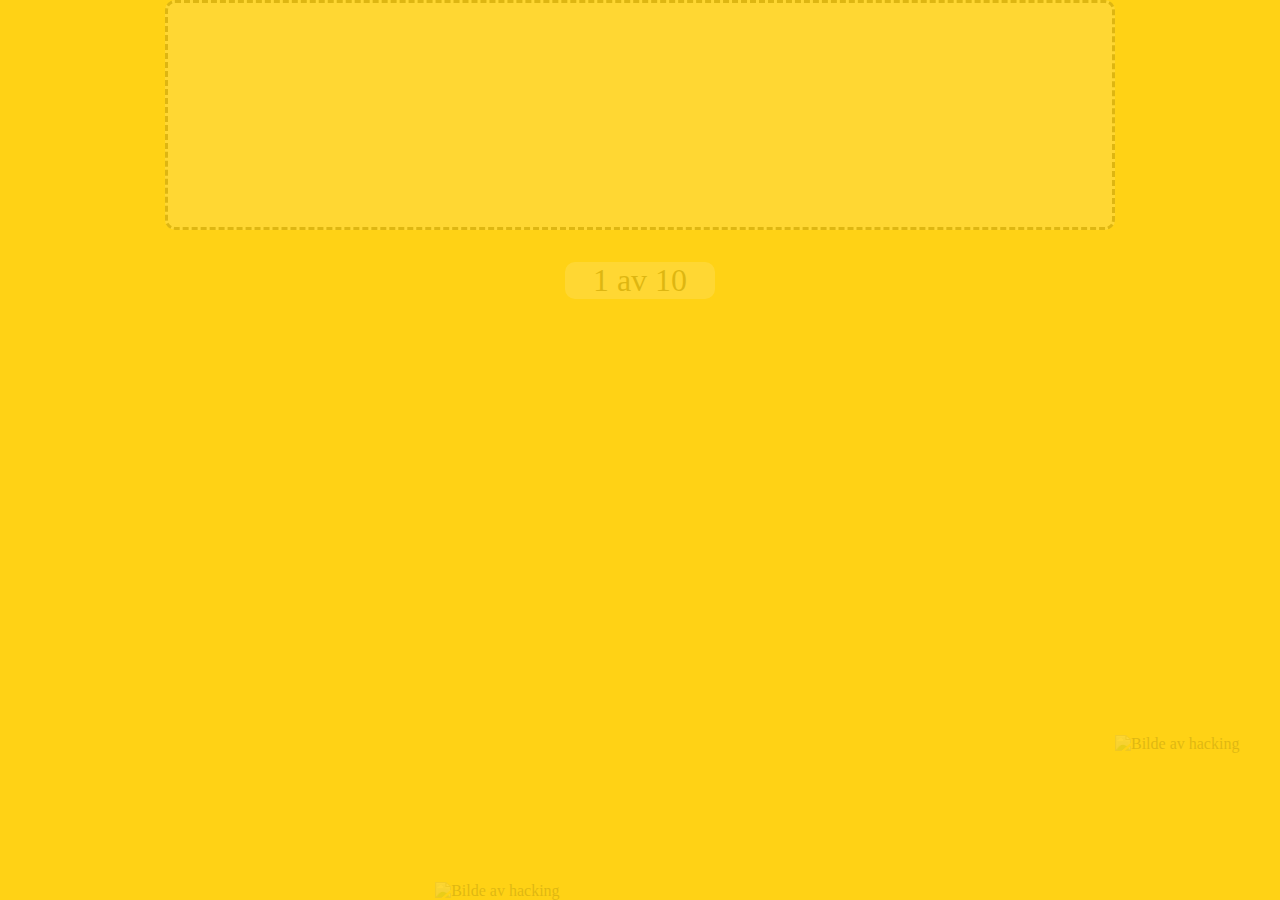
==== quiz.html @ 91c8fa7a "Add files via upload" ====
<!--
Made by Henning Corneliussen in cooperation with
HiOA for Forskningsdagene 2016

**********
TODO/problemer:
**********

- Spørsmål kommer ikke to ganger
- Link for keypress: http://keycode.info/
- Link for buttons: http://usbbuttons.com/
- Hva skal komme opp hvis man ender opp på nøyral??
- Fikse bilde animation

**********
**********

-->
<!DOCTYPE html>
<html>
    <head>
        <title>Forskningsdagene 2016</title>
        <meta charset="UTF-8">
        <meta name="viewport" content="width=device-width, initial-scale=1.0">
        <link rel="stylesheet" href="forskningstyle.css">
        <script src="http://ajax.googleapis.com/ajax/libs/jquery/1.7.1/jquery.min.js"></script>
    </head>
    <body id="body">
        <div id="nyttSpill">
            <div id="nyttSpillText">Trykk på en av knappene for å starte quizen</div>
            <div id="circle1"></div>
            <div id="circle2"></div>
        </div>
        <div id="ferdig">
                <div id="ferdigText"></div>
            </div>
        <div id="ramme">
            <div id="spmRamme">
                <div id="sporsmal"></div>
            </div>
            <div id="antallRamme">
                <p id="antallSpm"></p>
            </div>
        </div>
        <div id="divbilde">
            <img src="bilder/neutral.png" alt="Bilde av hacking" id="bilde">
        </div>
        <div>
            <img src="bilder/hioa_logo_250px_original_no.png" alt="Bilde av hacking" id="hioa" height="150" width="150">
        </div>

        <script type="text/javascript">
            ethics = 0;
            $("#ferdig").hide();
            $("body").hide();
            $("#nyttSpill").hide();
            randomSpm(3);
            
            $(document).ready(function() {
                var tall = 0;
                
                $("body").fadeIn(3000);
                $("body").fadeIn(3000, function(){
                    //Code for keypress. This is the X key.
                    $(document).bind('keydown',function(e){
                       if(e.keyCode === 88) {
                           tall++;
                           //Prevents buttons doing anything after quiz has ended
                           if(tall <= 10){
                               randomSpm(1);
                               console.log(tall);
                           } else {
                               //Do nothing
                           }
                       }
                    });

                    //Code for keypress. This is the C key.
                    $(document).bind('keydown',function(e){
                       if(e.keyCode === 67) {
                           tall++;
                           //Prevents buttons doing anything after quiz has ended
                           if(tall <= 10){
                               randomSpm(2);
                               console.log(tall);
                           } else {
                               //Do nothing
                           }
                       }
                    });
                });
                document.body.style.background=getBackg("neutral");
                $("#bilde").attr("src","bilder/neutral.png");
            });
            
            /*
             * Backgrounds gradients
             */
            function getBackg(bakText){
                var bakHappy2 = "-moz-radial-gradient(center, ellipse cover, rgba(255,210,21,1) 0%, rgba(255,255,255,1) 100%)";
                var bakHappy = "-moz-radial-gradient(center, ellipse cover, rgba(255,210,21,1) 63%, rgba(255,255,255,1) 100%)";
                var bakNeutral = "rgb(255,210,21)";
                var bakSad = "-moz-radial-gradient(center, ellipse cover, rgba(255,210,21,1) 63%, rgba(0,0,0,1) 100%)";
                var bakSad2 = "-moz-radial-gradient(center, ellipse cover, rgba(255,210,21,1) 0%, rgba(0,0,0,1) 100%)";

                if(bakText === "happy2"){
                    return bakHappy2;
                }

                if(bakText === "happy"){
                    return bakHappy;
                }
                
                if(bakText === "neutral"){
                    return bakNeutral;
                }

                if(bakText === "sad"){
                    return bakSad;
                }

                if(bakText === "sad2"){
                    return bakSad2;
                }

            }
            
            /*Changes the background gradient*/
            function fargeEndre(value){
                /*The positive case*/
                if(value === 1){
                    switch(ethics){
                        case -2:
                            $(body).css("background", getBackg("sad"));
                            $("#bilde").attr("src","bilder/sad.png");
                            ethics ++;
                            //console.log(ethics);
                            break;
                        case -1:
                            $(body).css("background", getBackg("neutral"));
                            $("#bilde").attr("src","bilder/neutral.png");
                            ethics ++;
                            //console.log(ethics);
                            break;
                        case 0:
                            $(body).css("background", getBackg("happy"));
                            $("#bilde").attr("src","bilder/happy.png");
                            ethics ++;
                            //console.log(ethics);
                            break;
                        case 1:
                            $(body).css("background", getBackg("happy2"));
                            $("#bilde").attr("src","bilder/happy2.png");
                            ethics ++;
                            //console.log(ethics);
                            break;
                        case 2:
                            break;
                    }
                }
                /*The negative case*/
                if(value === 2){
                    switch(ethics){
                        case -2:
                            console.log(ethics);
                            break;
                        case -1:
                            $(body).css("background", getBackg("sad2"));
                            $("#bilde").attr("src","bilder/sad2.png");
                            ethics --;
                            //console.log(ethics);
                            break;
                        case 0:
                            $(body).css("background", getBackg("sad"));
                            $("#bilde").attr("src","bilder/sad.png");
                            ethics --;
                            //console.log(ethics);
                            break;
                        case 1:
                            $(body).css("background", getBackg("neutral"));
                            $("#bilde").attr("src","bilder/neutral.png");
                            ethics --;
                            //console.log(ethics);
                            break;
                        case 2:
                            $(body).css("background", getBackg("happy")); 
                            $("#bilde").attr("src","bilder/happy.png");
                            ethics --;
                            //console.log(ethics);
                            break;
                    }
                }
            }
            
            var res;
            var antall;
            
            /*
             * Lazy fix to global scope problem.
             */
            function getAntall(){
                antall=0;
                return antall;
            }
            
            /*
             * Random function to get a question.
             * Tall represents the button that has a negative effect on 
             * on the 'ethic'. 
             * */
            function spm(){
                var spmnr0 = {spm: "Kan hacking være positivt?", tall: "Nei"};
                var spmnr1 = {spm: "Burde myndighetene få lov til å hacke kriminelle?", tall: "Ja"};
                var spmnr2 = {spm: "Burde hacking være ulovlig?", tall: "Ja"};
                var spmnr3 = {spm: "Er hacking av myndighetene kult?", tall: "Ja"};
                
                var nr = "spmnr" + (Math.floor(Math.random() * 4) + 0);
                res = eval(nr); //Evaluates the string as if it was a variable, making it usable later.
            }
            
            function randomSpm(val){
                //console.log(antall + " Antall");
                if(antall < 10 || antall === 0){
                    sjekkSvar(val);
                    spm();
                    //console.log(res.tall);
                    //console.log(antall + "Antall");
                    $("#sporsmal").fadeOut(1500);
                    $("#sporsmal").fadeOut(1500, function(){
                        //Loads after fadeOut animation is complete
                        $("#sporsmal").html(res.spm);
                        $("#sporsmal").fadeIn(1500);
                    });
                    antall++;
                    $("#antallSpm").html(antall + " av 10");
                } else if(antall >= 10) { //User has finished the quiz
                    sjekkSvar(val);
                    $("#ramme").hide();
                    switch(ethics){
                        case -2:
                            $("#ferdigText").html("Du ble Black Hat");
                            $.get('file_to_read.txt', function(data) {
                                do_something_with(data);
                             }, 'text');
                            break;
                        case -1:
                            $("#ferdigText").html("Du ble Black Hat");
                            break;
                        case 0:
                            $("#ferdigText").html("Du ble Nøytral");//Fix this?
                            break;
                        case 1:
                            $("#ferdigText").html("Du ble White Hat");
                            break;
                        case 2:
                            $("#ferdigText").html("Du ble White Hat");
                            break;
                    }
                    $("#ferdig").show();
                    $("#ferdig").fadeIn(1500, function(){
                        $("#ferdig").animate({
                            top: '30%',
                            width: '25%',
                            height: '5em',
                            left: '36%'
                        });
                    });
                    $("#nyttSpill").delay(1000).fadeIn(1500);
                    $("#nyttSpill").delay(1000).fadeIn(1500, function(){
                        $(document).bind('keydown',function(e){
                            if(e.keyCode === 67) {
                               location.reload();
                            }
                        });
                         
                        $(document).bind('keydown',function(e){
                            if(e.keyCode === 88) {
                               location.reload();
                            }
                        });
                        $(body).delay(3000).css("background", getBackg("neutral"));
                        $("#divbilde").delay(12000).fadeOut(2000);
                        $("#ferdig").delay(10500).fadeOut(2000);
                        $("#nyttSpill").delay(10000).animate({
                            top: '30%'
                        }, 3500);
                    });
                } else if (!antall){
                    getAntall();
                    randomSpm();
                    //alert("boop");
                }
            }
            
            /*
             * Check to se if a variable is set to res.
             * First time a user runs the quiz, res should be empty.
             */
            function sjekkSvar(alt) {
                if(res){
                    if(res.tall === "Ja"){
                        if(alt === 1){
                            fargeEndre(2);
                        } else if(alt === 2) {
                            fargeEndre(1);
                        } else {
                            //Do nothing
                        }
                    } else if(res.tall === "Nei") {
                        if(alt === 1){
                            fargeEndre(1);
                        } else if(alt === 2) {
                            fargeEndre(2);
                        } else {
                            //Do nothing
                        }
                    } else {
                        //Do nothing
                    }
                } else {
                    //Do nothing
                }
            }
        </script>
    </body>
</html>
---- forskningstyle.css ----
/*
Made by Henning Corneliussen in cooperation with
HiOA for Forskningsdagene 2016
*/

html {
    height: 100%;
    font-family: Verdana;
    
}

body {
    padding: 0;
    margin: 0;
    display: flex;
    height: 100%;
    background-size:1px 200px;  
    
    -webkit-transition: background 1s ease-out;  
    -moz-transition: background 1s ease-out;  
    -o-transition: background 1s ease-out;  
    transition: background 1s ease-out; 
  }

#ramme{
    height: 100%;
    margin: 0 auto;
    align-items: stretch;
    width: 75%;
}

#spmRamme {
    border: 3px dashed #000000;
    border-radius: 10px;
    padding: 1em;
    text-align: center;
    width: 95%;
    margin: 0 auto;
    height: 12em;
    overflow: hidden;
    background-color: #fff;
}

#sporsmal {
    font-size: 5em;
    
    transition: background 0.3s linear; /* vendorless fallback */
    -o-transition: background 0.3s linear; /* opera */
    -ms-transition: background 0.3s linear; /* IE 10 */
    -moz-transition: background 0.3s linear; /* Firefox */
    -webkit-transition: background 0.3s linear; /*safari and chrome */
}

.altRamme {
    border: 3px solid black;
    border-radius: 100000px;
    padding: 1em;
    width: 10%;
    height: 4em;
    text-align: center;
    margin-top: 2em;
    font-size: 2em;
}

#alt2Ramme {
    float: right;
    background-color: #FA7D7F; /*Endre fargen slik at den passer med knappene*/
    margin-right: 5em;
}

#alt1Ramme {
    float: left;
    background-color: #7DDFFA; /*Endre fargen slik at den passer med knappene*/
    margin-left: 5em;
}

#alt1 {
    padding-top: 26%;
}

#alt2 {
    padding-top: 26%;
}

#ferdig {
    border: 3px dashed #000000;
    border-radius: 10px;
    padding: 1em;
    text-align: center;
    width: 75%;
    margin: 0 auto;
    height: 12em;
    overflow: hidden;
    background-color: #fff;
    position: absolute;
    left: 10%;
}

#antallRamme {
    font-size: 2em;
    margin: 0 auto;
    text-align: center;
    background-color: #fff;
    padding: 0;
    width: 150px;
    border-radius: 10px;
}

#nyttSpill {
    padding: 1em;
    text-align: center;
    width: 75%;
    margin: 0 auto;
    height: 12em;
    position: absolute;
    left: 10%;
}

#circle1 {
    width: 250px;
    height: 250px;
    border-radius: 250px;
    font-size: 50px;
    color: #7DDFFA;
    line-height: 500px;
    text-align: center;
    background: #7DDFFA;
    z-index: -1;
    position: absolute;
    left: 305px;
    top: 6px;
    
}

#circle2 {
    width: 250px;
    height: 250px;
    border-radius: 250px;
    font-size: 50px;
    color: #FA7D7F;
    line-height: 500px;
    text-align: center;
    background: #FA7D7F;
    z-index: -1;
    position: absolute;
    left: 922px;
    top: 6px;
    
}

#nyttSpillText {
    padding-top: 2.5em;
    font-size: 2em;
    z-index: 1;
}

#bilde {
    position: absolute;
    bottom: 0;
    left: 34%; 
}

#ferdigText {
    font-size: 2em;
}

#hioa {
    position: absolute;
    bottom: 15px;
    right: 15px;
    
}
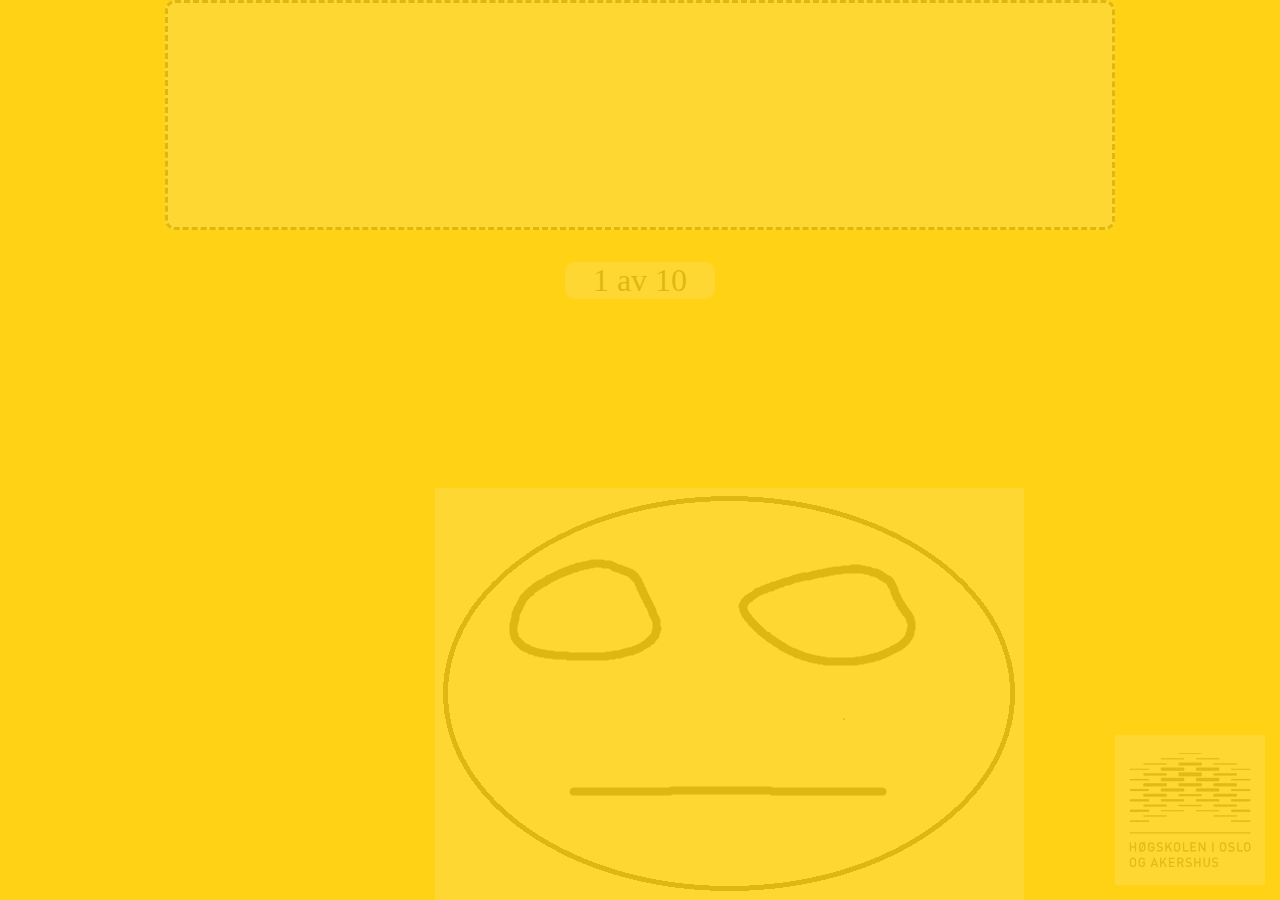
==== commit 2b9c7f0f: "Cleaned up some code" ====
--- a/quiz.html
+++ b/quiz.html
@@ -50,7 +50,7 @@
         </div>
 
         <script type="text/javascript">
-            ethics = 0;
+            var ethics = 0;
             $("#ferdig").hide();
             $("body").hide();
             $("#nyttSpill").hide();
@@ -67,10 +67,9 @@
                            tall++;
                            //Prevents buttons doing anything after quiz has ended
                            if(tall <= 10){
+                               //Answer "Yes"
                                randomSpm(1);
                                console.log(tall);
-                           } else {
-                               //Do nothing
                            }
                        }
                     });
@@ -81,10 +80,9 @@
                            tall++;
                            //Prevents buttons doing anything after quiz has ended
                            if(tall <= 10){
+                               //Answer "No"
                                randomSpm(2);
                                console.log(tall);
-                           } else {
-                               //Do nothing
                            }
                        }
                     });
@@ -127,74 +125,40 @@
             
             /*Changes the background gradient*/
             function fargeEndre(value){
-                /*The positive case*/
+                //Value === 1 is positive case.
+                //Value === 2 is negative case.
                 if(value === 1){
-                    switch(ethics){
-                        case -2:
-                            $(body).css("background", getBackg("sad"));
-                            $("#bilde").attr("src","bilder/sad.png");
-                            ethics ++;
-                            //console.log(ethics);
-                            break;
-                        case -1:
-                            $(body).css("background", getBackg("neutral"));
-                            $("#bilde").attr("src","bilder/neutral.png");
-                            ethics ++;
-                            //console.log(ethics);
-                            break;
-                        case 0:
-                            $(body).css("background", getBackg("happy"));
-                            $("#bilde").attr("src","bilder/happy.png");
-                            ethics ++;
-                            //console.log(ethics);
-                            break;
-                        case 1:
-                            $(body).css("background", getBackg("happy2"));
-                            $("#bilde").attr("src","bilder/happy2.png");
-                            ethics ++;
-                            //console.log(ethics);
-                            break;
-                        case 2:
-                            break;
-                    }
-                }
-                /*The negative case*/
-                if(value === 2){
-                    switch(ethics){
-                        case -2:
-                            console.log(ethics);
-                            break;
-                        case -1:
-                            $(body).css("background", getBackg("sad2"));
-                            $("#bilde").attr("src","bilder/sad2.png");
-                            ethics --;
-                            //console.log(ethics);
-                            break;
-                        case 0:
-                            $(body).css("background", getBackg("sad"));
-                            $("#bilde").attr("src","bilder/sad.png");
-                            ethics --;
-                            //console.log(ethics);
-                            break;
-                        case 1:
-                            $(body).css("background", getBackg("neutral"));
-                            $("#bilde").attr("src","bilder/neutral.png");
-                            ethics --;
-                            //console.log(ethics);
-                            break;
-                        case 2:
-                            $(body).css("background", getBackg("happy")); 
-                            $("#bilde").attr("src","bilder/happy.png");
-                            ethics --;
-                            //console.log(ethics);
-                            break;
-                    }
-                }
+                    if(ethics < 3) ethics ++;
+                }else if(value === 2){
+                    if(ethics > -3) ethics --;
+                }
+                switch(ethics){
+                    case -2:
+                        $(body).css("background", getBackg("sad"));
+                        $("#bilde").attr("src","bilder/sad2.png");
+                        break;
+                    case -1:
+                        $(body).css("background", getBackg("sad"));
+                        $("#bilde").attr("src","bilder/sad.png");
+                        break;
+                    case 0:
+                        $(body).css("background", getBackg("neutral"));
+                        $("#bilde").attr("src","bilder/neutral.png");
+                        break;
+                    case 1:
+                        $(body).css("background", getBackg("happy"));
+                        $("#bilde").attr("src","bilder/happy.png");
+                        break;
+                    case 2:
+                        $(body).css("background", getBackg("happy2"));
+                        $("#bilde").attr("src","bilder/happy2.png");
+                        break;
+                }
+                //console.log(ethics);
             }
             
             var res;
             var antall;
-            
             /*
              * Lazy fix to global scope problem.
              */
@@ -209,13 +173,14 @@
              * on the 'ethic'. 
              * */
             function spm(){
-                var spmnr0 = {spm: "Kan hacking være positivt?", tall: "Nei"};
-                var spmnr1 = {spm: "Burde myndighetene få lov til å hacke kriminelle?", tall: "Ja"};
-                var spmnr2 = {spm: "Burde hacking være ulovlig?", tall: "Ja"};
-                var spmnr3 = {spm: "Er hacking av myndighetene kult?", tall: "Ja"};
-                
-                var nr = "spmnr" + (Math.floor(Math.random() * 4) + 0);
-                res = eval(nr); //Evaluates the string as if it was a variable, making it usable later.
+                var questions =[
+                    {spm: "Kan hacking være positivt?", tall: "Nei"},
+                    {spm: "Burde myndighetene få lov til å hacke kriminelle?", tall: "Ja"},
+                    {spm: "Burde hacking være ulovlig?", tall: "Ja"},
+                    {spm: "Er hacking av myndighetene kult?", tall: "Ja"}
+                ];
+                var nr = (Math.floor(Math.random() * 4) + 0);
+                res = questions[nr];
             }
             
             function randomSpm(val){
@@ -238,11 +203,6 @@
                     $("#ramme").hide();
                     switch(ethics){
                         case -2:
-                            $("#ferdigText").html("Du ble Black Hat");
-                            $.get('file_to_read.txt', function(data) {
-                                do_something_with(data);
-                             }, 'text');
-                            break;
                         case -1:
                             $("#ferdigText").html("Du ble Black Hat");
                             break;
@@ -250,8 +210,6 @@
                             $("#ferdigText").html("Du ble Nøytral");//Fix this?
                             break;
                         case 1:
-                            $("#ferdigText").html("Du ble White Hat");
-                            break;
                         case 2:
                             $("#ferdigText").html("Du ble White Hat");
                             break;
@@ -298,27 +256,19 @@
              */
             function sjekkSvar(alt) {
                 if(res){
-                    if(res.tall === "Ja"){
+                    if(res.tall === "Ja"){ //Negative answer is "Ja"
                         if(alt === 1){
                             fargeEndre(2);
                         } else if(alt === 2) {
                             fargeEndre(1);
-                        } else {
-                            //Do nothing
                         }
-                    } else if(res.tall === "Nei") {
+                    } else if(res.tall === "Nei") { //Negative answer is "Nei"
                         if(alt === 1){
                             fargeEndre(1);
                         } else if(alt === 2) {
                             fargeEndre(2);
-                        } else {
-                            //Do nothing
                         }
-                    } else {
-                        //Do nothing
                     }
-                } else {
-                    //Do nothing
                 }
             }
         </script>
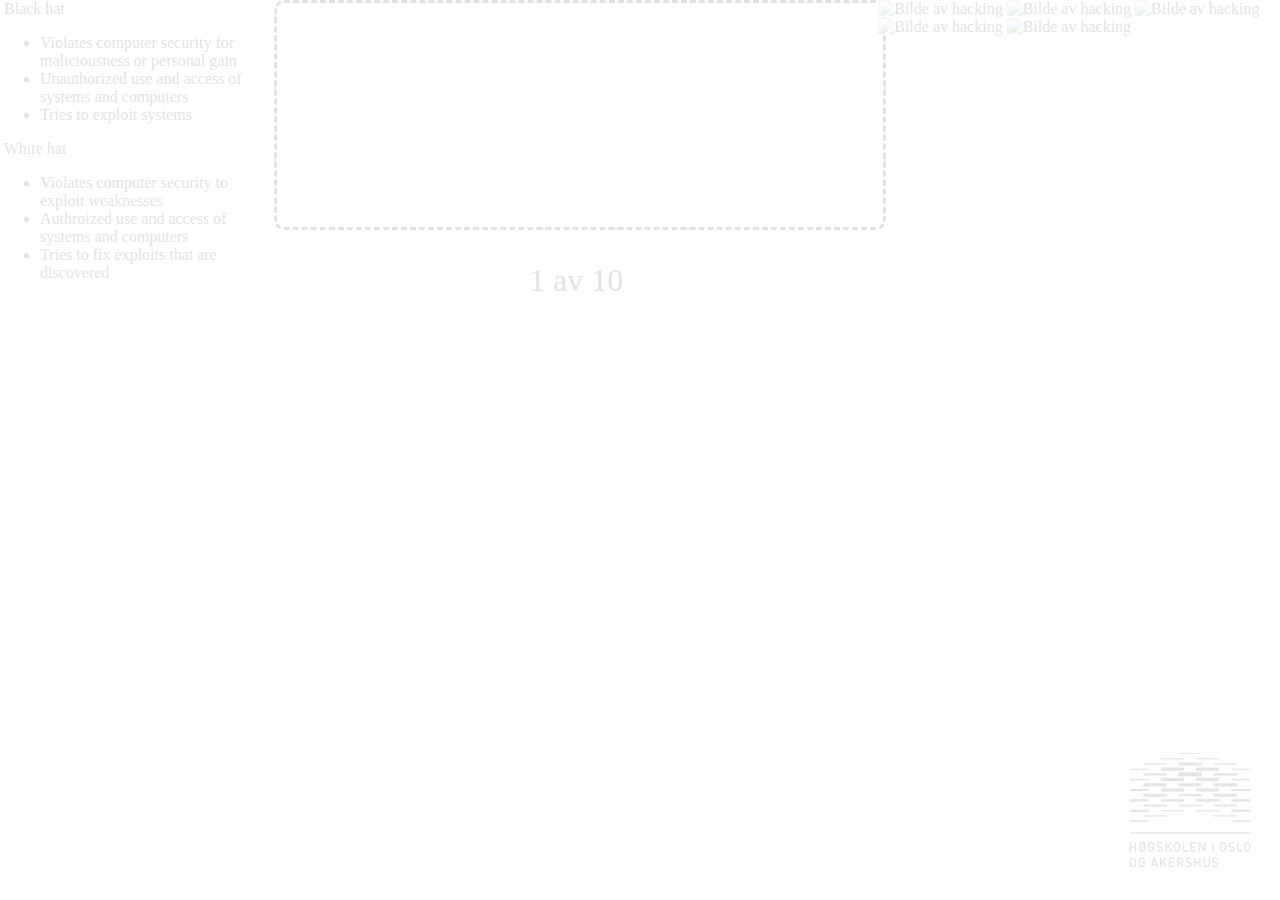
==== commit d17a60ca: "Update quiz.html" ====
--- a/quiz.html
+++ b/quiz.html
@@ -1,20 +1,6 @@
 <!--
 Made by Henning Corneliussen in cooperation with
 HiOA for Forskningsdagene 2016
-
-**********
-TODO/problemer:
-**********
-
-- Spørsmål kommer ikke to ganger
-- Link for keypress: http://keycode.info/
-- Link for buttons: http://usbbuttons.com/
-- Hva skal komme opp hvis man ender opp på nøyral??
-- Fikse bilde animation
-
-**********
-**********
-
 -->
 <!DOCTYPE html>
 <html>
@@ -26,14 +12,54 @@
         <script src="http://ajax.googleapis.com/ajax/libs/jquery/1.7.1/jquery.min.js"></script>
     </head>
     <body id="body">
+
+        <div id="gradients">
+            <div id="gradienthappy2" class="gradient"></div>
+            <div id="gradienthappy" class="gradient"></div>
+            <div id="gradientsad" class="gradient"></div>
+            <div id="gradientsad2" class="gradient"></div>
+        </div>
+
+        <div id="hattext">
+            <div id="whitetext">
+                <div>
+                    <div class="hattcontent">
+                        <img src="bilder/noytral0.75nr2.png" alt="" class="hattbilde">
+                        <span class="header">Black hat</span>
+                    </div>
+                </div>
+                <ul class="liste">
+                    <li>Violates computer security for maliciousness or personal gain</li>
+                    <li>Unauthorized use and access of systems and computers</li>
+                    <li>Tries to exploit systems</li>
+                </ul>
+            </div>
+            <div id="blacktext">
+                <div>
+                    <div class="hattcontent">
+                        <img src="bilder/noytral0.75.png" alt="" class="hattbilde">
+                        <span class="header">White hat</span>
+                    </div>
+                </div>
+                <ul class="liste">
+                    <li>Violates computer security to exploit weaknesses</li>
+                    <li>Authroized use and access of systems and computers</li>
+                    <li>Tries to fix exploits that are discovered</li>
+                </ul>
+            </div>
+            <br style="clear:both;"/>
+        </div>
+
         <div id="nyttSpill">
-            <div id="nyttSpillText">Trykk på en av knappene for å starte quizen</div>
+            <div id="nyttSpillText">Press one of the buttons to start the quiz</div>
             <div id="circle1"></div>
             <div id="circle2"></div>
         </div>
+
         <div id="ferdig">
-                <div id="ferdigText"></div>
-            </div>
+            <div id="ferdigText"></div>
+        </div>
+
         <div id="ramme">
             <div id="spmRamme">
                 <div id="sporsmal"></div>
@@ -42,9 +68,15 @@
                 <p id="antallSpm"></p>
             </div>
         </div>
+
         <div id="divbilde">
-            <img src="bilder/neutral.png" alt="Bilde av hacking" id="bilde">
-        </div>
+            <img src="bilder/noytral.png" alt="Bilde av hacking" class="bilde" id="noytral">
+            <img src="bilder/noytral0.75nr1.png" alt="Bilde av hacking" class="bilde" id="sad">
+            <img src="bilder/noytral0.75nr2.png" alt="Bilde av hacking" class="bilde" id="sad2">
+            <img src="bilder/noytral0.5.png" alt="Bilde av hacking" class="bilde" id="happy">
+            <img src="bilder/noytral0.75.png" alt="Bilde av hacking" class="bilde" id="happy2">
+        </div>
+
         <div>
             <img src="bilder/hioa_logo_250px_original_no.png" alt="Bilde av hacking" id="hioa" height="150" width="150">
         </div>
@@ -55,21 +87,20 @@
             $("body").hide();
             $("#nyttSpill").hide();
             randomSpm(3);
-            
+
             $(document).ready(function() {
                 var tall = 0;
-                
                 $("body").fadeIn(3000);
                 $("body").fadeIn(3000, function(){
+                    //Waits for the site to finish loading before a button can be pressed
                     //Code for keypress. This is the X key.
                     $(document).bind('keydown',function(e){
                        if(e.keyCode === 88) {
                            tall++;
-                           //Prevents buttons doing anything after quiz has ended
+                           //Prevents the buttons doing anything after quiz has ended
                            if(tall <= 10){
                                //Answer "Yes"
                                randomSpm(1);
-                               console.log(tall);
                            }
                        }
                     });
@@ -78,87 +109,61 @@
                     $(document).bind('keydown',function(e){
                        if(e.keyCode === 67) {
                            tall++;
-                           //Prevents buttons doing anything after quiz has ended
+                           //Prevents the buttons doing anything after quiz has ended
                            if(tall <= 10){
                                //Answer "No"
                                randomSpm(2);
-                               console.log(tall);
                            }
                        }
                     });
                 });
-                document.body.style.background=getBackg("neutral");
-                $("#bilde").attr("src","bilder/neutral.png");
             });
-            
-            /*
-             * Backgrounds gradients
-             */
-            function getBackg(bakText){
-                var bakHappy2 = "-moz-radial-gradient(center, ellipse cover, rgba(255,210,21,1) 0%, rgba(255,255,255,1) 100%)";
-                var bakHappy = "-moz-radial-gradient(center, ellipse cover, rgba(255,210,21,1) 63%, rgba(255,255,255,1) 100%)";
-                var bakNeutral = "rgb(255,210,21)";
-                var bakSad = "-moz-radial-gradient(center, ellipse cover, rgba(255,210,21,1) 63%, rgba(0,0,0,1) 100%)";
-                var bakSad2 = "-moz-radial-gradient(center, ellipse cover, rgba(255,210,21,1) 0%, rgba(0,0,0,1) 100%)";
-
-                if(bakText === "happy2"){
-                    return bakHappy2;
-                }
-
-                if(bakText === "happy"){
-                    return bakHappy;
-                }
-                
-                if(bakText === "neutral"){
-                    return bakNeutral;
-                }
-
-                if(bakText === "sad"){
-                    return bakSad;
-                }
-
-                if(bakText === "sad2"){
-                    return bakSad2;
-                }
-
-            }
-            
+
             /*Changes the background gradient*/
             function fargeEndre(value){
                 //Value === 1 is positive case.
                 //Value === 2 is negative case.
                 if(value === 1){
-                    if(ethics < 3) ethics ++;
+                    if(ethics < 2) ethics ++;
                 }else if(value === 2){
-                    if(ethics > -3) ethics --;
+                    if(ethics > -2) ethics --;
                 }
+                $("#sad2").css("opacity","0");
+                $("#sad").css("opacity","0");
+                $("#noytral").css("opacity","0");
+                $("#happy").css("opacity","0");
+                $("#happy2").css("opacity","0");
+                $("#gradienthappy2").css("opacity","0");
+                $("#gradienthappy").css("opacity","0");
+                $("#gradientsad").css("opacity","0");
+                $("#gradientsad2").css("opacity","0");
                 switch(ethics){
                     case -2:
-                        $(body).css("background", getBackg("sad"));
-                        $("#bilde").attr("src","bilder/sad2.png");
+                        $("#gradientsad2").css("opacity","100");
+                        $("#sad2").css("opacity","100");
                         break;
                     case -1:
-                        $(body).css("background", getBackg("sad"));
-                        $("#bilde").attr("src","bilder/sad.png");
+                        $("#gradientsad").css("opacity","100");
+                        $("#sad").css("opacity","100");
                         break;
                     case 0:
-                        $(body).css("background", getBackg("neutral"));
-                        $("#bilde").attr("src","bilder/neutral.png");
+                        $("#noytral").css("opacity","100");
                         break;
                     case 1:
-                        $(body).css("background", getBackg("happy"));
-                        $("#bilde").attr("src","bilder/happy.png");
+                        $("#gradienthappy").css("opacity","100");
+                        $("#happy").css("opacity","100");
                         break;
                     case 2:
-                        $(body).css("background", getBackg("happy2"));
-                        $("#bilde").attr("src","bilder/happy2.png");
+                        $("#gradienthappy2").css("opacity","100");
+                        $("#happy2").css("opacity","100");
                         break;
                 }
-                //console.log(ethics);
-            }
-            
+            }
+
             var res;
             var antall;
+
+
             /*
              * Lazy fix to global scope problem.
              */
@@ -166,35 +171,45 @@
                 antall=0;
                 return antall;
             }
-            
+
             /*
              * Random function to get a question.
-             * Tall represents the button that has a negative effect on 
-             * on the 'ethic'. 
+             * Tall represents the button that has a negative effect on
+             * on the 'ethic'.
              * */
-            function spm(){
+
+            function spm(nr){
+                nr1 = nr;
                 var questions =[
-                    {spm: "Kan hacking være positivt?", tall: "Nei"},
-                    {spm: "Burde myndighetene få lov til å hacke kriminelle?", tall: "Ja"},
-                    {spm: "Burde hacking være ulovlig?", tall: "Ja"},
-                    {spm: "Er hacking av myndighetene kult?", tall: "Ja"}
+                    {spm: "You've been asked to fix a friend's phone, do you also look through their pictures?", tall: "Ja"},
+                    {spm: "Can hacking be used for something positive?", tall: "Nei"},
+                    {spm: "When you read your friend’s blog, you discover a section containing their private thoughts. Even though it’s a goldmine for laughs, do you tell them about it?", tall: "Nei"},
+                    {spm: "Would you try to log into someones Facebook if their computer was unlocked?", tall: "Ja"},
+                    {spm: "Is it cool to hack the government?", tall: "Ja"},
+                    {spm: "Would you try to guess the password for someones Facebook account?", tall: "Ja"},
+                    {spm: "If your friend left his computer while logged on to facebook, do you tell him?", tall: "Nei"},
+                    {spm: "Should the government be allowed to hack criminals?", tall: "Ja"},
+                    {spm: "When you visited a government website, you came over a security flaw. Do you send in a tip letting them know about it?", tall: "Nei"},
+                    {spm: "Your school’s database is old and not properly secured, making it possible for students to alter their grades to their liking. Do you tell the school about it, even though you won’t get straight A’s if they fix it?", tall: "Nei"}
                 ];
-                var nr = (Math.floor(Math.random() * 4) + 0);
-                res = questions[nr];
-            }
-            
+                res = questions[nr1];
+                console.log(nr);
+            }
+
             function randomSpm(val){
-                //console.log(antall + " Antall");
                 if(antall < 10 || antall === 0){
                     sjekkSvar(val);
-                    spm();
-                    //console.log(res.tall);
-                    //console.log(antall + "Antall");
-                    $("#sporsmal").fadeOut(1500);
-                    $("#sporsmal").fadeOut(1500, function(){
+                    spm(antall);
+                    $("#sporsmal").fadeOut(1000);
+                    $("#sporsmal").fadeOut(1000, function(){
                         //Loads after fadeOut animation is complete
                         $("#sporsmal").html(res.spm);
-                        $("#sporsmal").fadeIn(1500);
+                        $("#sporsmal").fadeIn(1000);
+                        if(antall === 10 || antall === 3){
+                            $("#sporsmal").css("font-size","3em");
+                        } else {
+                            $("#sporsmal").css("font-size","4em");
+                        }
                     });
                     antall++;
                     $("#antallSpm").html(antall + " av 10");
@@ -203,15 +218,24 @@
                     $("#ramme").hide();
                     switch(ethics){
                         case -2:
+                            $("#ferdigText").html("You are Black Hat");
+                            $.post('index.php', {verdi: 2});
+                            break;
                         case -1:
-                            $("#ferdigText").html("Du ble Black Hat");
+                            $("#ferdigText").html("You are Black Hat");
+                            $.post('index.php', {verdi: 2});
                             break;
                         case 0:
-                            $("#ferdigText").html("Du ble Nøytral");//Fix this?
+                            $("#ferdigText").html("You are a little of both");
+                            $.post('index.php', {verdi: 3});
                             break;
                         case 1:
+                            $("#ferdigText").html("You are White Hat");
+                            $.post('index.php', {verdi: 1});
+                            break;
                         case 2:
-                            $("#ferdigText").html("Du ble White Hat");
+                            $("#ferdigText").html("You are White Hat");
+                            $.post('index.php', {verdi: 1});
                             break;
                     }
                     $("#ferdig").show();
@@ -230,26 +254,28 @@
                                location.reload();
                             }
                         });
-                         
+
                         $(document).bind('keydown',function(e){
                             if(e.keyCode === 88) {
                                location.reload();
                             }
                         });
-                        $(body).delay(3000).css("background", getBackg("neutral"));
+                        $("#gradienthappy2").delay(5000).css("opacity","0");
+                        $("#gradienthappy").delay(5000).css("opacity","0");
+                        $("#gradientsad").delay(5000).css("opacity","0");
+                        $("#gradientsad2").delay(5000).css("opacity","0");
                         $("#divbilde").delay(12000).fadeOut(2000);
                         $("#ferdig").delay(10500).fadeOut(2000);
                         $("#nyttSpill").delay(10000).animate({
-                            top: '30%'
+                            top: '43%'
                         }, 3500);
                     });
                 } else if (!antall){
                     getAntall();
                     randomSpm();
-                    //alert("boop");
                 }
             }
-            
+
             /*
              * Check to se if a variable is set to res.
              * First time a user runs the quiz, res should be empty.
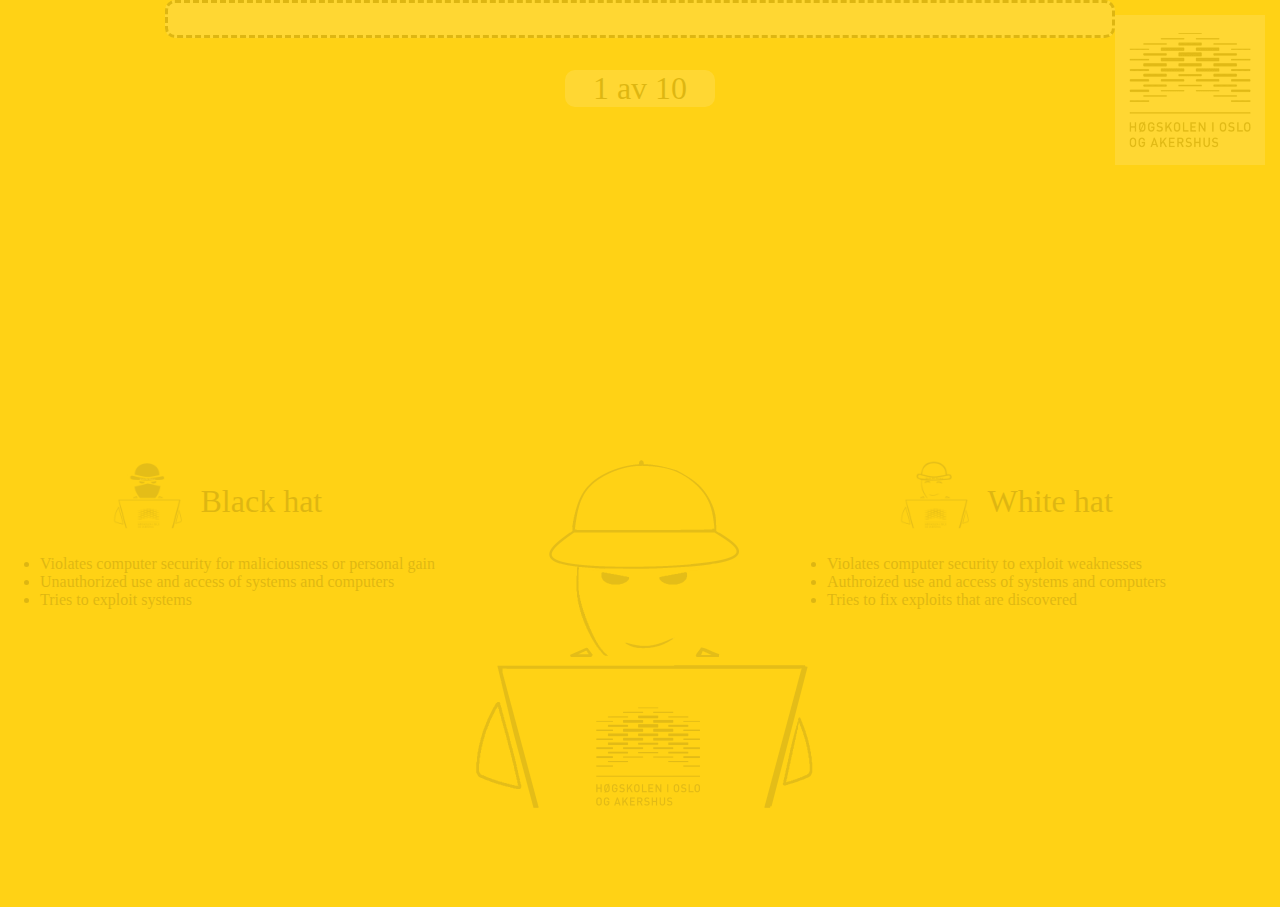
==== commit cf252a27: "Testing VScode git" ====
--- a/quiz.html
+++ b/quiz.html
@@ -51,7 +51,7 @@
         </div>
 
         <div id="nyttSpill">
-            <div id="nyttSpillText">Press one of the buttons to start the quiz</div>
+            <div id="nyttSpillText">Press one of the buttons to start the quiz, or dont</div>
             <div id="circle1"></div>
             <div id="circle2"></div>
         </div>
--- a/forskningstyle.css
+++ b/forskningstyle.css
@@ -12,14 +12,8 @@
 body {
     padding: 0;
     margin: 0;
-    display: flex;
-    height: 100%;
-    background-size:1px 200px;  
-    
-    -webkit-transition: background 1s ease-out;  
-    -moz-transition: background 1s ease-out;  
-    -o-transition: background 1s ease-out;  
-    transition: background 1s ease-out; 
+    height: 100%;
+    background: rgb(255,210,21);
   }
 
 #ramme{
@@ -36,13 +30,12 @@
     text-align: center;
     width: 95%;
     margin: 0 auto;
-    height: 12em;
     overflow: hidden;
-    background-color: #fff;
+    background-color: #ffffff;
 }
 
 #sporsmal {
-    font-size: 5em;
+    font-size: 4em;
     
     transition: background 0.3s linear; /* vendorless fallback */
     -o-transition: background 0.3s linear; /* opera */
@@ -109,11 +102,14 @@
 #nyttSpill {
     padding: 1em;
     text-align: center;
-    width: 75%;
+    width: 50%;
     margin: 0 auto;
     height: 12em;
     position: absolute;
-    left: 10%;
+    top: 10%;
+    left: 50%;
+    margin-right: -50%;
+    transform: translate(-50%, -50%);
 }
 
 #circle1 {
@@ -124,9 +120,9 @@
     color: #7DDFFA;
     line-height: 500px;
     text-align: center;
-    background: #7DDFFA;
+    background: #2DFA3B;
     z-index: -1;
-    position: absolute;
+    float: left;
     left: 305px;
     top: 6px;
     
@@ -140,24 +136,32 @@
     color: #FA7D7F;
     line-height: 500px;
     text-align: center;
-    background: #FA7D7F;
+    background: #FC0000;
     z-index: -1;
-    position: absolute;
-    left: 922px;
-    top: 6px;
+    float: right;
     
 }
 
 #nyttSpillText {
-    padding-top: 2.5em;
+    padding-top: 3em;
     font-size: 2em;
     z-index: 1;
 }
 
-#bilde {
+.bilde {
     position: absolute;
     bottom: 0;
-    left: 34%; 
+    width: 500px;
+    height: 500px;
+    top: 73%;
+    left: 50%;
+    margin-right: -50%;
+    transform: translate(-50%, -50%);
+    
+    -webkit-transition: opacity 1s ease-in-out;
+    -moz-transition: opacity 1s ease-in-out;
+    -o-transition: opacity 1s ease-in-out;
+    transition: opacity 1s ease-in-out;
 }
 
 #ferdigText {
@@ -166,7 +170,93 @@
 
 #hioa {
     position: absolute;
-    bottom: 15px;
+    top: 15px;
     right: 15px;
     
-}+}
+
+#sad, #sad2, #happy, #happy2 {
+    opacity: 0;
+}
+    
+#gradients {
+    width: 100%;
+    height: 100%;
+    z-index: -999;
+    position:absolute;
+}
+
+#gradienthappy2 {
+    background: -webkit-radial-gradient(center, ellipse cover, rgba(255,210,21,1) 0%, rgba(255,255,255,1) 100%);
+    background: radial-gradient(center, ellipse cover, rgba(255,210,21,1) 0%, rgba(255,255,255,1) 100%);
+    background: -moz-radial-gradient(center, ellipse cover, rgba(255,210,21,1) 0%, rgba(255,255,255,1) 100%);
+}
+
+#gradienthappy {
+    background: -webkit-radial-gradient(center, ellipse cover, rgba(255,210,21,1) 63%, rgba(255,255,255,1) 100%);
+    background: radial-gradient(center, ellipse cover, rgba(255,210,21,1) 63%, rgba(255,255,255,1) 100%);
+    background: -moz-radial-gradient(center, ellipse cover, rgba(255,210,21,1) 63%, rgba(255,255,255,1) 100%);
+}
+
+#gradientsad{
+    background: -webkit-radial-gradient(center, ellipse cover, rgba(255,210,21,1) 63%, rgba(0,0,0,1) 100%);
+    background: radial-gradient(center, ellipse cover, rgba(255,210,21,1) 63%, rgba(0,0,0,1) 100%);
+    background: -moz-radial-gradient(center, ellipse cover, rgba(255,210,21,1) 63%, rgba(0,0,0,1) 100%);
+}
+
+#gradientsad2{
+    background: -webkit-radial-gradient(center, ellipse cover, rgba(255,210,21,1) 0%, rgba(0,0,0,1) 100%);
+    background: radial-gradient(center, ellipse cover, rgba(255,210,21,1) 0%, rgba(0,0,0,1) 100%);
+    background: -moz-radial-gradient(center, ellipse cover, rgba(255,210,21,1) 0%, rgba(0,0,0,1) 100%);
+}
+
+.gradient {
+    width: 100%;
+    height: 100%;
+    position:absolute;
+    opacity: 0;
+    
+    -webkit-transition: opacity 1s ease-in-out;
+    -moz-transition: opacity 1s ease-in-out;
+    -o-transition: opacity 1s ease-in-out;
+    transition: opacity 1s ease-in-out;
+}
+
+.hattbilde {
+    height: 100px;
+    width: 100px;
+}
+
+#blacktext {
+    float:right;
+    width: 493px;
+}
+
+#whitetext {
+    float:left;
+    width: 493px;
+}
+
+#hattext {
+    margin-top: 35%;
+    position: absolute;
+    width: 100%;
+    z-index: 9999;
+}
+
+.header {
+    font-size: 2em;
+    display: inline-block;
+    vertical-align: top;
+}
+
+.liste {
+    margin: 0;
+}
+
+.hattcontent {
+    width: 300px;
+    margin: 0 auto;
+    height: 107px;
+    line-height: 107px;
+}
